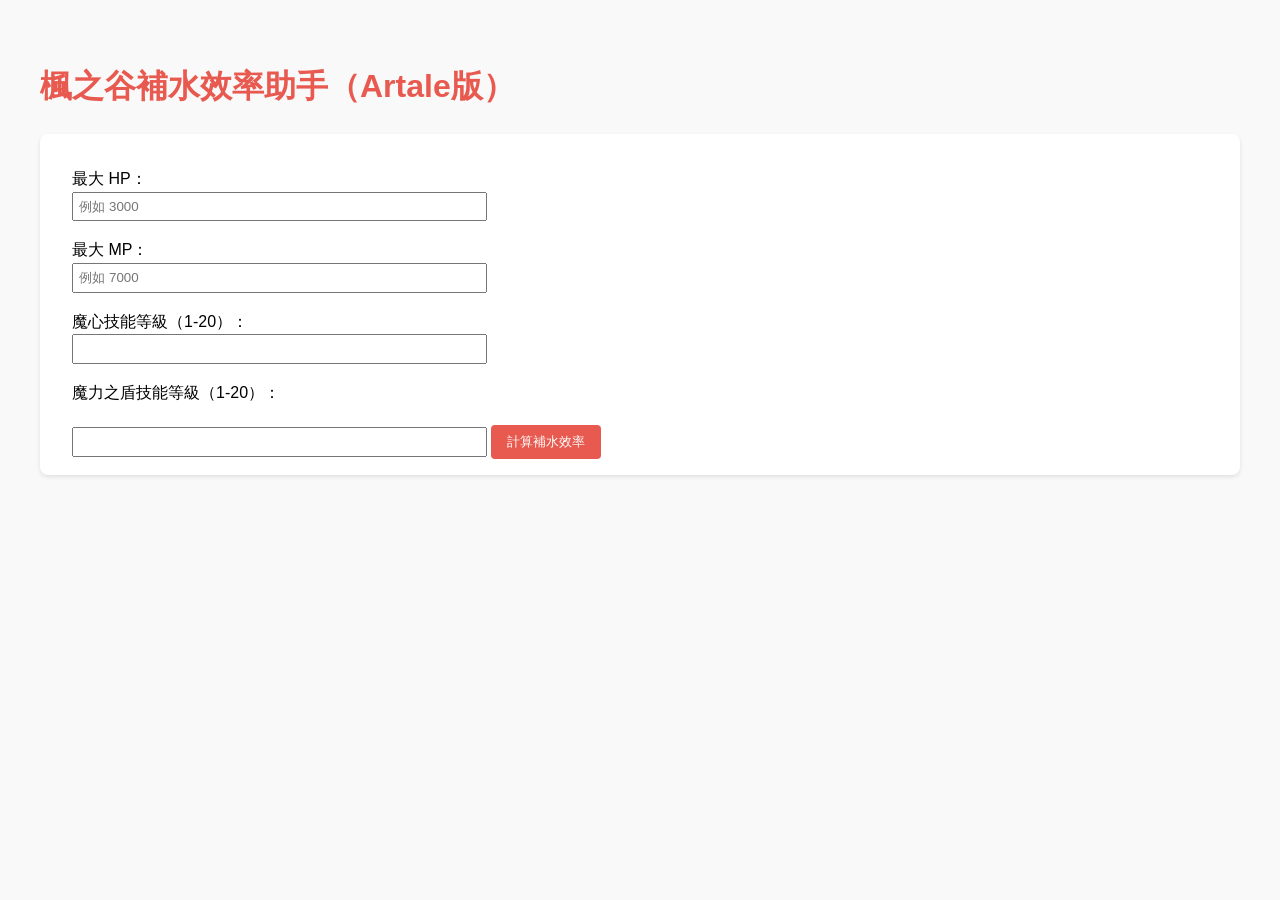
==== index.html @ 8429f71f "Add files via upload" ====
<!DOCTYPE html>
<html lang="zh-Hant">
<head>
    <meta charset="UTF-8">
    <meta name="viewport" content="width=device-width, initial-scale=1.0">
    <title>楓之谷補水效率助手（Artale版）</title>
    <style>
        body {
            font-family: sans-serif;
            padding: 2em;
            background-color: #f9f9f9;
            line-height: 1.6;
        }
        h1 {
            color: #e85a4f;
        }
        .section {
            background: #ffffff;
            padding: 1em 2em;
            margin-bottom: 2em;
            border-radius: 8px;
            box-shadow: 0 2px 4px rgba(0,0,0,0.1);
        }
        label {
            display: block;
            margin-top: 1em;
        }
        input {
            padding: 0.4em;
            width: 100%;
            max-width: 400px;
        }
        button {
            margin-top: 1.5em;
            padding: 0.6em 1.2em;
            background-color: #e85a4f;
            color: white;
            border: none;
            border-radius: 4px;
            cursor: pointer;
        }
        .result {
            margin-top: 2em;
            padding: 1em;
            background: #eef9f2;
            border-left: 4px solid #3cb371;
        }
    </style>
</head>
<body>
    <h1>楓之谷補水效率助手（Artale版）</h1>
    <div class="section">
        <label for="hp">最大 HP：</label>
        <input type="number" id="hp" placeholder="例如 3000">
        <label for="mp">最大 MP：</label>
        <input type="number" id="mp" placeholder="例如 7000">
        <label for="magicGuardLevel">魔心技能等級（1-20）：</label>
        <input type="number" id="magicGuardLevel" min="1" max="20">
        <label for="magicShieldLevel">魔力之盾技能等級（1-20）：</label>
        <input type="number" id="magicShieldLevel" min="1" max="20">
        <button onclick="calculate()">計算補水效率</button>
    </div>
    <div id="result" class="result" style="display:none;"></div>

    <script>
        const magicGuardRates = [
            0, 0.04, 0.08, 0.12, 0.16, 0.20, 0.24, 0.28, 0.32, 0.36,
            0.40, 0.44, 0.48, 0.52, 0.56, 0.60, 0.64, 0.68, 0.72, 0.76, 0.80
        ];
        const magicShieldMP = [
            0, 8,8,8,8,8,8,8,8,8,8,16,16,16,16,16,16,16,16,16,16
        ];

        function calculate() {
            const hp = parseInt(document.getElementById('hp').value);
            const mp = parseInt(document.getElementById('mp').value);
            const magicGuardLevel = parseInt(document.getElementById('magicGuardLevel').value);
            const magicShieldLevel = parseInt(document.getElementById('magicShieldLevel').value);

            if (!hp || !mp || !magicGuardLevel || !magicShieldLevel) {
                alert("請填寫所有欄位");
                return;
            }

            const guardRate = magicGuardRates[magicGuardLevel];
            const mpThreshold = Math.floor(mp * 0.1); // 理論設為10%
            const shieldMP = magicShieldMP[magicShieldLevel];

            let result = `🔢 自動補 MP 閾值：${mpThreshold} MP<br>`;
            result += `🛡️ 魔心防禦比率：${Math.round(guardRate * 100)}%<br>`;
            result += `💧 魔力之盾耗 MP：${shieldMP} 每次施放<br>`;
            result += `📌 備註：建議保持 MP 約 ${Math.round(mp * 0.1)}~${Math.round(mp * 0.12)}，用於魔心吸收。<br>`;
            result += `🔍 推薦補品搭配：依據補量與價格選擇紅豆刨冰、礦泉水或藍水。`;

            const resultDiv = document.getElementById("result");
            resultDiv.innerHTML = result;
            resultDiv.style.display = "block";
        }
    </script>
</body>
</html>
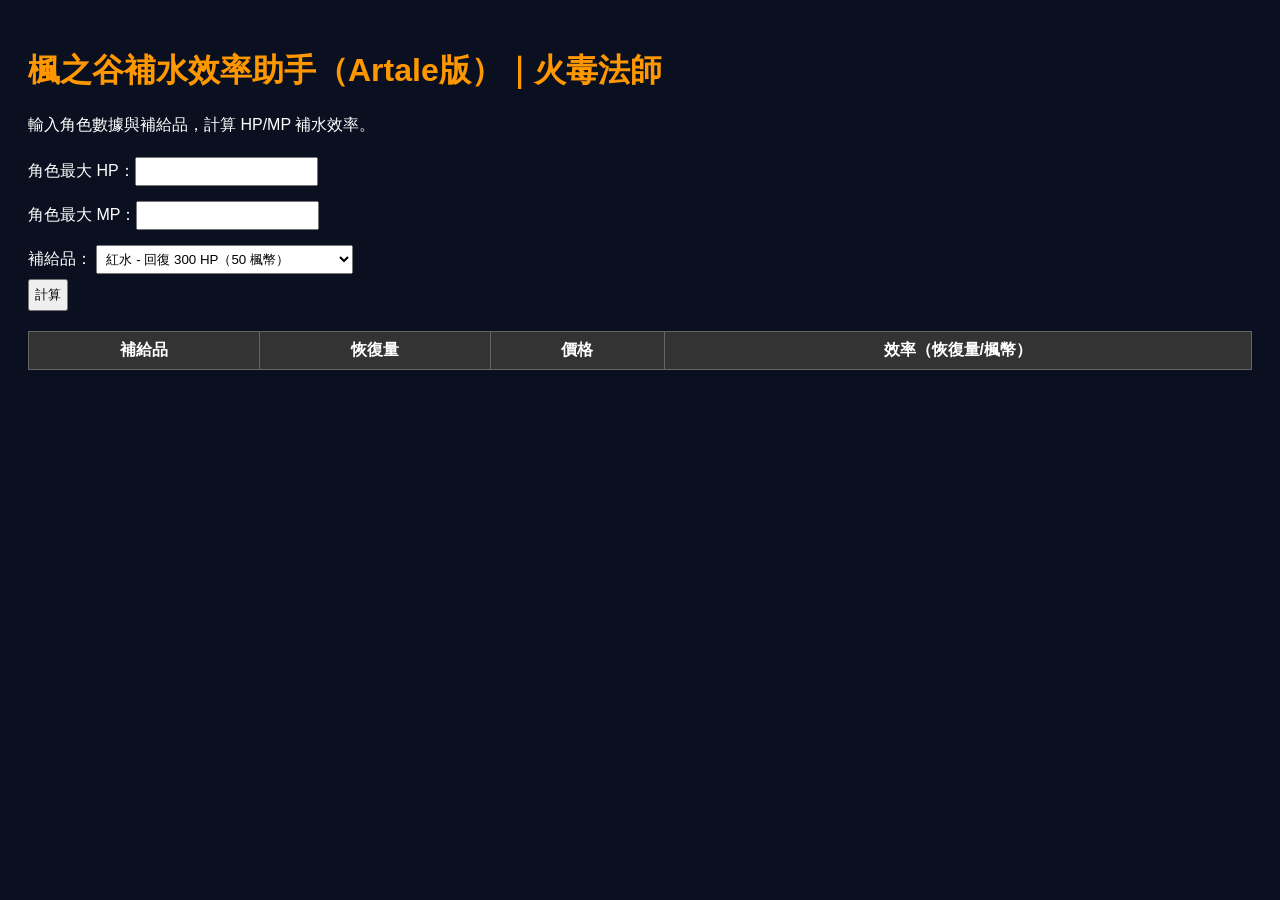
==== commit 4ad7159b: "Add files via upload" ====
--- a/index.html
+++ b/index.html
@@ -1,102 +1,89 @@
-
-<!DOCTYPE html>
+<!doctype html>
 <html lang="zh-Hant">
 <head>
-    <meta charset="UTF-8">
-    <meta name="viewport" content="width=device-width, initial-scale=1.0">
-    <title>楓之谷補水效率助手（Artale版）</title>
-    <style>
-        body {
-            font-family: sans-serif;
-            padding: 2em;
-            background-color: #f9f9f9;
-            line-height: 1.6;
-        }
-        h1 {
-            color: #e85a4f;
-        }
-        .section {
-            background: #ffffff;
-            padding: 1em 2em;
-            margin-bottom: 2em;
-            border-radius: 8px;
-            box-shadow: 0 2px 4px rgba(0,0,0,0.1);
-        }
-        label {
-            display: block;
-            margin-top: 1em;
-        }
-        input {
-            padding: 0.4em;
-            width: 100%;
-            max-width: 400px;
-        }
-        button {
-            margin-top: 1.5em;
-            padding: 0.6em 1.2em;
-            background-color: #e85a4f;
-            color: white;
-            border: none;
-            border-radius: 4px;
-            cursor: pointer;
-        }
-        .result {
-            margin-top: 2em;
-            padding: 1em;
-            background: #eef9f2;
-            border-left: 4px solid #3cb371;
-        }
-    </style>
+  <meta charset="utf-8" />
+  <meta name="viewport" content="width=device-width, initial-scale=1" />
+  <title>楓之谷補水效率助手（Artale版）｜法師（火毒）</title>
+  <style>
+    :root {
+      --bg: #0b1020;
+      --text: #ffffff;
+      --accent: #ff9800;
+    }
+    body {
+      background-color: var(--bg);
+      color: var(--text);
+      font-family: Arial, sans-serif;
+      padding: 20px;
+    }
+    h1 {
+      color: var(--accent);
+    }
+    label {
+      display: block;
+      margin-top: 10px;
+    }
+    input, select, button {
+      margin-top: 5px;
+      padding: 5px;
+    }
+    table {
+      width: 100%;
+      border-collapse: collapse;
+      margin-top: 20px;
+    }
+    th, td {
+      border: 1px solid #666;
+      padding: 8px;
+      text-align: center;
+    }
+    th {
+      background-color: #333;
+    }
+  </style>
 </head>
 <body>
-    <h1>楓之谷補水效率助手（Artale版）</h1>
-    <div class="section">
-        <label for="hp">最大 HP：</label>
-        <input type="number" id="hp" placeholder="例如 3000">
-        <label for="mp">最大 MP：</label>
-        <input type="number" id="mp" placeholder="例如 7000">
-        <label for="magicGuardLevel">魔心技能等級（1-20）：</label>
-        <input type="number" id="magicGuardLevel" min="1" max="20">
-        <label for="magicShieldLevel">魔力之盾技能等級（1-20）：</label>
-        <input type="number" id="magicShieldLevel" min="1" max="20">
-        <button onclick="calculate()">計算補水效率</button>
-    </div>
-    <div id="result" class="result" style="display:none;"></div>
+  <h1>楓之谷補水效率助手（Artale版）｜火毒法師</h1>
+  <p>輸入角色數據與補給品，計算 HP/MP 補水效率。</p>
+  <form id="calcForm">
+    <label>角色最大 HP：<input type="number" id="maxHP" required></label>
+    <label>角色最大 MP：<input type="number" id="maxMP" required></label>
+    <label>補給品：
+      <select id="potion">
+        <option value="red,300,50">紅水 - 回復 300 HP（50 楓幣）</option>
+        <option value="blue,300,150">藍水 - 回復 300 MP（150 楓幣）</option>
+        <option value="manaElixir,1000,500">魔力藥水 - 回復 1000 MP（500 楓幣）</option>
+      </select>
+    </label>
+    <button type="button" onclick="calculate()">計算</button>
+  </form>
+  <table id="resultTable">
+    <thead>
+      <tr>
+        <th>補給品</th>
+        <th>恢復量</th>
+        <th>價格</th>
+        <th>效率（恢復量/楓幣）</th>
+      </tr>
+    </thead>
+    <tbody></tbody>
+  </table>
+  <script>
+    function calculate() {
+      const potionData = document.getElementById("potion").value.split(",");
+      const name = potionData[0];
+      const recover = parseInt(potionData[1]);
+      const cost = parseInt(potionData[2]);
+      const efficiency = (recover / cost).toFixed(2);
 
-    <script>
-        const magicGuardRates = [
-            0, 0.04, 0.08, 0.12, 0.16, 0.20, 0.24, 0.28, 0.32, 0.36,
-            0.40, 0.44, 0.48, 0.52, 0.56, 0.60, 0.64, 0.68, 0.72, 0.76, 0.80
-        ];
-        const magicShieldMP = [
-            0, 8,8,8,8,8,8,8,8,8,8,16,16,16,16,16,16,16,16,16,16
-        ];
-
-        function calculate() {
-            const hp = parseInt(document.getElementById('hp').value);
-            const mp = parseInt(document.getElementById('mp').value);
-            const magicGuardLevel = parseInt(document.getElementById('magicGuardLevel').value);
-            const magicShieldLevel = parseInt(document.getElementById('magicShieldLevel').value);
-
-            if (!hp || !mp || !magicGuardLevel || !magicShieldLevel) {
-                alert("請填寫所有欄位");
-                return;
-            }
-
-            const guardRate = magicGuardRates[magicGuardLevel];
-            const mpThreshold = Math.floor(mp * 0.1); // 理論設為10%
-            const shieldMP = magicShieldMP[magicShieldLevel];
-
-            let result = `🔢 自動補 MP 閾值：${mpThreshold} MP<br>`;
-            result += `🛡️ 魔心防禦比率：${Math.round(guardRate * 100)}%<br>`;
-            result += `💧 魔力之盾耗 MP：${shieldMP} 每次施放<br>`;
-            result += `📌 備註：建議保持 MP 約 ${Math.round(mp * 0.1)}~${Math.round(mp * 0.12)}，用於魔心吸收。<br>`;
-            result += `🔍 推薦補品搭配：依據補量與價格選擇紅豆刨冰、礦泉水或藍水。`;
-
-            const resultDiv = document.getElementById("result");
-            resultDiv.innerHTML = result;
-            resultDiv.style.display = "block";
-        }
-    </script>
+      const tbody = document.getElementById("resultTable").querySelector("tbody");
+      tbody.innerHTML = `<tr>
+        <td>${name}</td>
+        <td>${recover}</td>
+        <td>${cost}</td>
+        <td>${efficiency}</td>
+      </tr>`;
+    }
+  </script>
 </body>
-</html>
+</html>
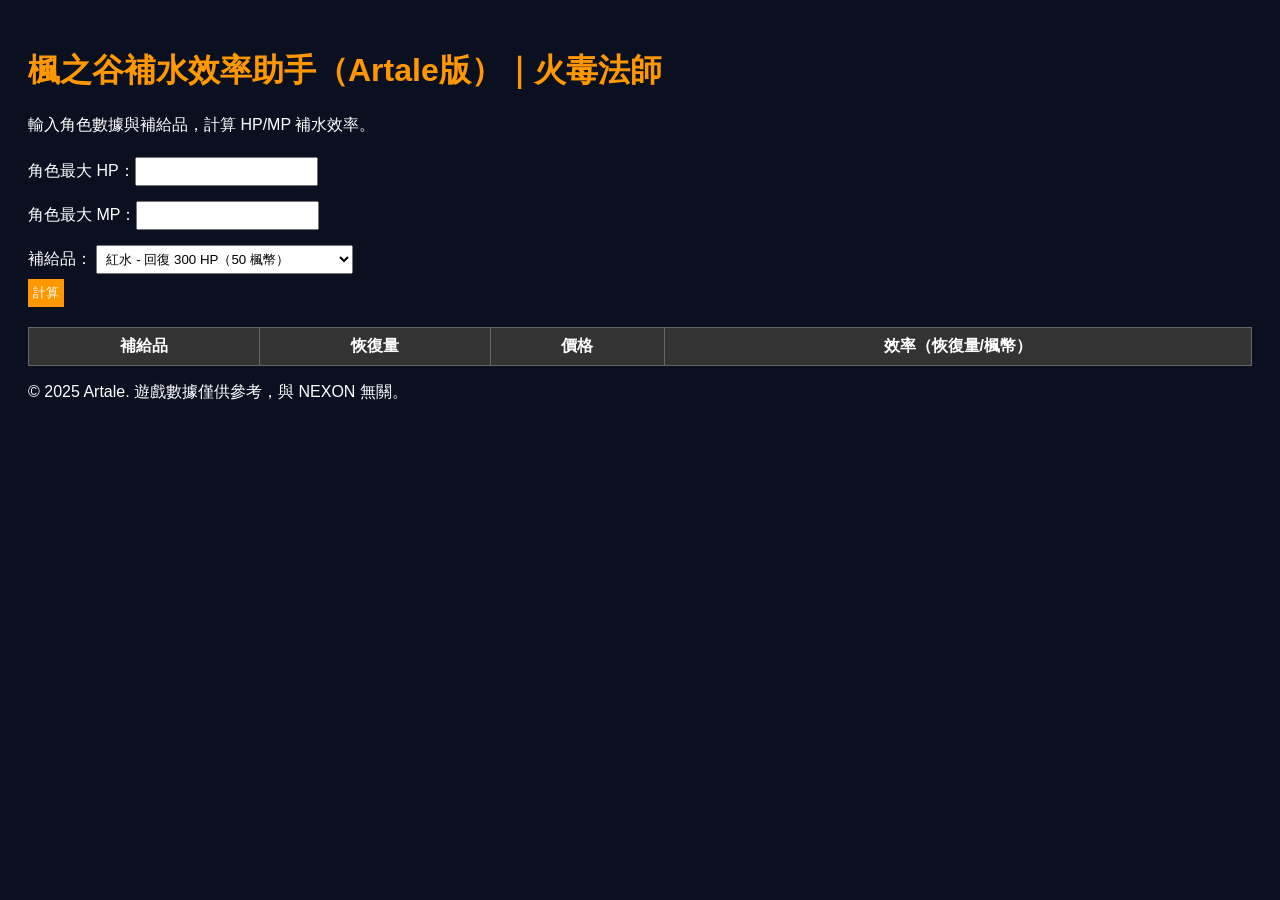
==== commit b6ccb7b1: "Add files via upload" ====
--- a/index.html
+++ b/index.html
@@ -3,87 +3,42 @@
 <head>
   <meta charset="utf-8" />
   <meta name="viewport" content="width=device-width, initial-scale=1" />
-  <title>楓之谷補水效率助手（Artale版）｜法師（火毒）</title>
-  <style>
-    :root {
-      --bg: #0b1020;
-      --text: #ffffff;
-      --accent: #ff9800;
-    }
-    body {
-      background-color: var(--bg);
-      color: var(--text);
-      font-family: Arial, sans-serif;
-      padding: 20px;
-    }
-    h1 {
-      color: var(--accent);
-    }
-    label {
-      display: block;
-      margin-top: 10px;
-    }
-    input, select, button {
-      margin-top: 5px;
-      padding: 5px;
-    }
-    table {
-      width: 100%;
-      border-collapse: collapse;
-      margin-top: 20px;
-    }
-    th, td {
-      border: 1px solid #666;
-      padding: 8px;
-      text-align: center;
-    }
-    th {
-      background-color: #333;
-    }
-  </style>
+  <title>楓之谷補水效率助手（Artale版）｜火毒法師</title>
+  <link rel="stylesheet" href="css/style.css">
 </head>
 <body>
-  <h1>楓之谷補水效率助手（Artale版）｜火毒法師</h1>
-  <p>輸入角色數據與補給品，計算 HP/MP 補水效率。</p>
-  <form id="calcForm">
-    <label>角色最大 HP：<input type="number" id="maxHP" required></label>
-    <label>角色最大 MP：<input type="number" id="maxMP" required></label>
-    <label>補給品：
-      <select id="potion">
-        <option value="red,300,50">紅水 - 回復 300 HP（50 楓幣）</option>
-        <option value="blue,300,150">藍水 - 回復 300 MP（150 楓幣）</option>
-        <option value="manaElixir,1000,500">魔力藥水 - 回復 1000 MP（500 楓幣）</option>
-      </select>
-    </label>
-    <button type="button" onclick="calculate()">計算</button>
-  </form>
-  <table id="resultTable">
-    <thead>
-      <tr>
-        <th>補給品</th>
-        <th>恢復量</th>
-        <th>價格</th>
-        <th>效率（恢復量/楓幣）</th>
-      </tr>
-    </thead>
-    <tbody></tbody>
-  </table>
-  <script>
-    function calculate() {
-      const potionData = document.getElementById("potion").value.split(",");
-      const name = potionData[0];
-      const recover = parseInt(potionData[1]);
-      const cost = parseInt(potionData[2]);
-      const efficiency = (recover / cost).toFixed(2);
-
-      const tbody = document.getElementById("resultTable").querySelector("tbody");
-      tbody.innerHTML = `<tr>
-        <td>${name}</td>
-        <td>${recover}</td>
-        <td>${cost}</td>
-        <td>${efficiency}</td>
-      </tr>`;
-    }
-  </script>
+  <header>
+    <h1>楓之谷補水效率助手（Artale版）｜火毒法師</h1>
+  </header>
+  <main>
+    <p>輸入角色數據與補給品，計算 HP/MP 補水效率。</p>
+    <form id="calcForm">
+      <label>角色最大 HP：<input type="number" id="maxHP" required></label>
+      <label>角色最大 MP：<input type="number" id="maxMP" required></label>
+      <label>補給品：
+        <select id="potion">
+          <option value="紅水,300,50">紅水 - 回復 300 HP（50 楓幣）</option>
+          <option value="藍水,300,150">藍水 - 回復 300 MP（150 楓幣）</option>
+          <option value="魔力藥水,1000,500">魔力藥水 - 回復 1000 MP（500 楓幣）</option>
+        </select>
+      </label>
+      <button type="button" onclick="calculate()">計算</button>
+    </form>
+    <table id="resultTable">
+      <thead>
+        <tr>
+          <th>補給品</th>
+          <th>恢復量</th>
+          <th>價格</th>
+          <th>效率（恢復量/楓幣）</th>
+        </tr>
+      </thead>
+      <tbody></tbody>
+    </table>
+  </main>
+  <footer>
+    <p>© 2025 Artale. 遊戲數據僅供參考，與 NEXON 無關。</p>
+  </footer>
+  <script src="js/main.js"></script>
 </body>
-</html>+</html>
--- a/css/style.css
+++ b/css/style.css
@@ -0,0 +1,44 @@
+:root {
+  --bg: #0b1020;
+  --text: #ffffff;
+  --accent: #ff9800;
+}
+body {
+  background-color: var(--bg);
+  color: var(--text);
+  font-family: Arial, sans-serif;
+  padding: 20px;
+}
+h1 {
+  color: var(--accent);
+}
+label {
+  display: block;
+  margin-top: 10px;
+}
+input, select, button {
+  margin-top: 5px;
+  padding: 5px;
+}
+table {
+  width: 100%;
+  border-collapse: collapse;
+  margin-top: 20px;
+}
+th, td {
+  border: 1px solid #666;
+  padding: 8px;
+  text-align: center;
+}
+th {
+  background-color: #333;
+}
+button {
+  background-color: var(--accent);
+  color: var(--text);
+  border: none;
+  cursor: pointer;
+}
+button:hover {
+  opacity: 0.9;
+}
